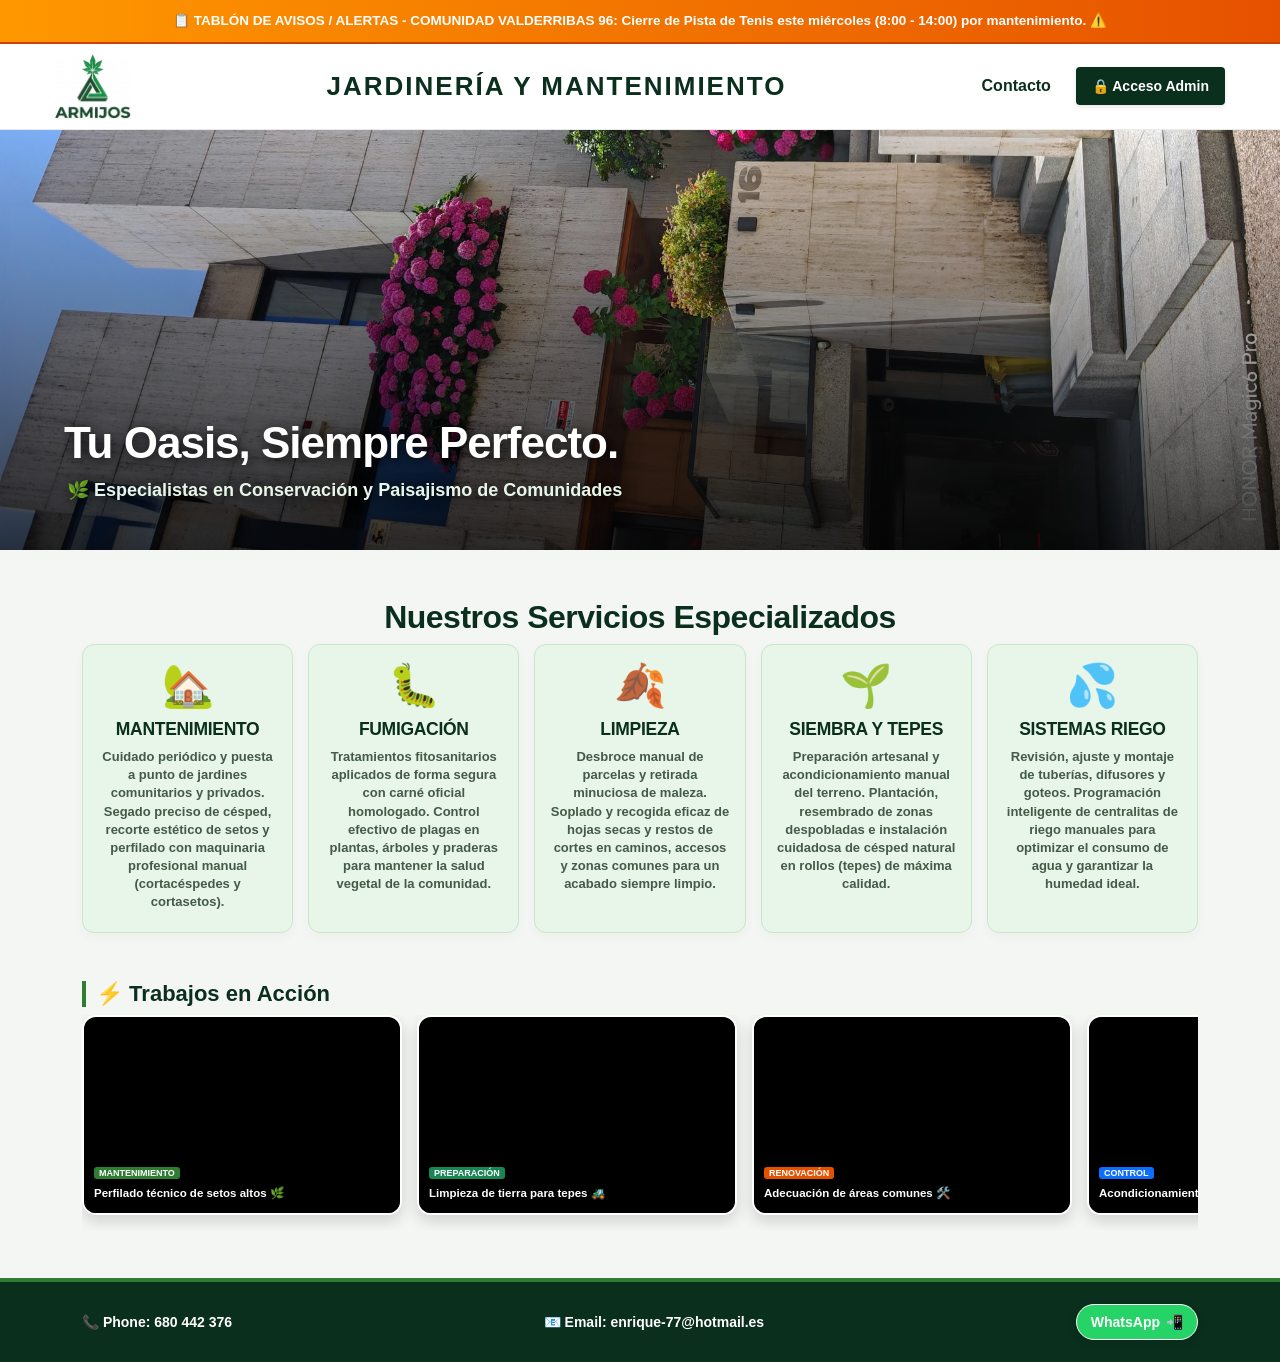
==== index.html @ d78866ff "Estructura unificada con carpetas" ====
<!DOCTYPE html>
<html lang="es">
<head>
    <meta charset="UTF-8">
    <meta name="viewport" content="width=device-width, initial-scale=1.0">
    <title>Jardinería y Mantenimiento Integral | Armijos</title>
    <!-- Enlaces a tus archivos locales de la carpeta css -->
    <link rel="stylesheet" href="css/bootstrap.min.css">
    <link rel="stylesheet" href="css/estilos.css">
    <style>
        /* 🌳 Ajustes visuales basados en tu mockup corporativo */
        body { background-color: #f4f6f4; font-family: 'Segoe UI', Tahoma, Geneva, sans-serif; margin: 0; padding: 0; }
        
        /* Barra de Alertas Naranja superior */
        .marquee-alert-bar { background: linear-gradient(90deg, #FF9800 0%, #E65100 100%); color: white; font-weight: 700; font-size: 13.5px; padding: 10px 20px; text-align: center; border-bottom: 2px solid #cc4100; box-shadow: 0 2px 5px rgba(0,0,0,0.05); }
        
        /* NUEVOS ESTILOS CABECERA: Logo Izquierda, Título Central y Menú Limpio Derecha */
        .header-logo-area { background-color: #ffffff; padding: 10px 0; border-bottom: 1px solid #eaeaea; }
        .nav-container-armijos { display: flex; justify-content: space-between; align-items: center; max-width: 1200px; margin: 0 auto; padding: 0 15px; }
        
        /* Enlaces del menú exclusivos de la derecha */
        .nav-menu-links-derecha a { color: #0A2F1D; text-decoration: none; font-weight: 700; font-size: 16px; transition: color 0.2s; }
        .nav-menu-links-derecha a:hover { color: #2E7D32; }

        /* Estilos locales para el Hero Carousel de fotos transicionales */
        .armijos-slide { position: absolute; top: 0; left: 0; width: 100%; height: 100%; opacity: 0; transition: opacity 1.2s ease-in-out; }
        .armijos-slide.active { opacity: 1; }
        
        /* Cuadrícula de 5 Columnas de Servicios */
        .mockup-services-grid { display: grid; grid-template-columns: repeat(5, 1fr); gap: 15px; margin-bottom: 40px; }
        @media (max-width: 992px) { .mockup-services-grid { grid-template-columns: repeat(2, 1fr); } }
        @media (max-width: 576px) { .mockup-services-grid { grid-template-columns: 1fr; } }
        
        /* Tarjetas Verdes Limpias */
        .mockup-card { background: #E8F5E9; border: 1px solid #C8E6C9; border-radius: 12px; padding: 25px 15px; text-align: center; box-shadow: 0 4px 12px rgba(0,0,0,0.03); transition: transform 0.2s, border-color 0.2s; display: flex; flex-direction: column; align-items: center; justify-content: space-between; }
        .mockup-card:hover { transform: translateY(-4px); background-color: #ffffff; border-color: #0A2F1D; box-shadow: 0 8px 20px rgba(10,47,29,0.1); }
        .mockup-card svg { width: 55px; height: 55px; margin-bottom: 15px; fill: #0A2F1D; }
        .mockup-card h3 { color: #0A2F1D; font-size: 17.5px; font-weight: 800; line-height: 1.2; margin-bottom: 8px; text-transform: uppercase; letter-spacing: -0.3px; }
        .mockup-card p { color: #435b47; font-size: 13px; font-weight: 600; margin: 0; line-height: 1.3; }

        /* Estilos fijos para evitar que los Shorts verticales se hagan gigantes hacia abajo */
        .reel-box-armijos {
            flex: 0 0 320px;
            width: 320px;
            background-color: #000; 
            border-radius: 14px; 
            overflow: hidden; 
            position: relative; 
            aspect-ratio: 16/10; 
            box-shadow: 0 6px 15px rgba(0,0,0,0.15); 
            border: 2px solid #fff;
            transition: transform 0.3s cubic-bezier(0.25, 0.8, 0.25, 1), box-shadow 0.3s ease, border-color 0.3s ease;
        }
        .reel-box-armijos:hover {
            transform: scale(1.04) translateY(-5px);
            box-shadow: 0 12px 25px rgba(10,47,29,0.3);
            border-color: #2E7D32;
            cursor: pointer;
        }
        .reel-text-overlay {
            position: absolute; 
            bottom: 0; 
            left: 0; 
            width: 100%; 
            background: linear-gradient(transparent, rgba(0,0,0,0.95)); 
            padding: 12px 10px; 
            color: white; 
            pointer-events: none;
            font-family: 'Segoe UI', sans-serif;
        }

        /* Pie de Página Público */
        .footer-publico-armijos { background-color: #0A2F1D; color: white; padding: 22px 0; font-size: 14px; font-weight: 600; border-top: 4px solid #2E7D32; }
        .footer-flex-info { display: flex; justify-content: space-between; align-items: center; flex-wrap: wrap; }
        .whatsapp-fixed-badge { background-color: #25D366; color: white; padding: 6px 14px; border-radius: 50px; text-decoration: none; font-weight: 700; display: inline-flex; align-items: center; gap: 6px; box-shadow: 0 4px 10px rgba(0,0,0,0.1); }
        .whatsapp-fixed-badge:hover { color: white; background-color: #1ebd58; }
    </style>
</head>
<body>

    <!-- Contenedor General de la Vista Pública -->
    <div id="pantalla-publica-vecinos">
        
        <!-- Barra de Avisos Dinámica del Mockup -->
        <div class="marquee-alert-bar">
            <span id="texto-marquesina-dinamica">📋 TABLÓN DE AVISOS / ALERTAS - COMUNIDAD VALDERRIBAS 96: Cierre de Pista de Tenis este miércoles (8:00 - 14:00) por mantenimiento. ⚠️</span>
        </div>

        <!-- Cabecera Logo Izquierda, Texto Central y Menú Exclusivo -->
        <div class="header-logo-area">
            <div class="container nav-container-armijos">
                
                <!-- 1. Logo Solo a la Izquierda -->
                <div style="display: flex; align-items: center;">
                    <img src="logo_solo.jpeg" alt="ARMIJOS LOGO" style="height: 65px; object-fit: contain;" onerror="this.src='LOGO_Transparente.png'">
                </div>

                <!-- 2. Texto Resaltado en el Espacio en Blanco -->
                <div style="flex-grow: 1; text-align: center; padding: 0 20px;">
                    <h2 style="color: #0A2F1D; font-family: 'Arial Black', sans-serif; font-weight: 900; font-size: 26px; margin: 0; letter-spacing: 2px; text-transform: uppercase;">
                        Jardinería y Mantenimiento
                    </h2>
                </div>

                <!-- 3. Menú Exclusivo a la Derecha -->
                <div class="nav-menu-links-derecha" style="display: flex; align-items: center; gap: 25px;">
                    <a href="#contacto">Contacto</a>
                    <a onclick="solicitarAccesoAdmin()" style="cursor: pointer; background-color: #0A2F1D; color: white; padding: 8px 16px; border-radius: 4px; font-weight: bold; font-size: 14px; text-decoration: none; box-shadow: 0 2px 5px rgba(0,0,0,0.1);">🔒 Acceso Admin</a>
                </div>

            </div>
        </div>
        <!-- ==========================================================
             HERO SLIDER PREMIUM 420PX - 55 IMÁGENES REALES ARMIJOS
             ========================================================== -->
        <div id="inicio" style="width: 100%; height: 420px; position: relative; overflow: hidden; margin-bottom: 40px; background-color: #0A2F1D;">
            
            <!-- Bloque Completo de las 55 Diapositivas con Encuadres Optimizados -->
            <div class="armijos-slide active"><img src="galeria_servicios/1.jpeg" style="width:100%; height:420px; object-fit:cover; object-position: center 80%;" onerror="this.src='TARJEETA.jpeg'"></div>
            <div class="armijos-slide"><img src="galeria_servicios/2.jpeg" style="width:100%; height:420px; object-fit:cover; object-position: center bottom;"></div>
            <div class="armijos-slide"><img src="galeria_servicios/3.jpeg" style="width:100%; height:420px; object-fit:cover; object-position: center bottom;"></div>
            <div class="armijos-slide"><img src="galeria_servicios/4.jpeg" style="width:100%; height:420px; object-fit:cover; object-position: center 75%;"></div>
            <div class="armijos-slide"><img src="galeria_servicios/5.jpeg" style="width:100%; height:420px; object-fit:cover; object-position: center bottom;"></div>
            <div class="armijos-slide"><img src="galeria_servicios/6.jpeg" style="width:100%; height:420px; object-fit:cover; object-position: center bottom;"></div>
            <div class="armijos-slide"><img src="galeria_servicios/7.jpeg" style="width:100%; height:420px; object-fit:cover; object-position: center 80%;"></div>
            <div class="armijos-slide"><img src="galeria_servicios/8.jpeg" style="width:100%; height:420px; object-fit:cover; object-position: center bottom;"></div>
            <div class="armijos-slide"><img src="galeria_servicios/9.jpeg" style="width:100%; height:420px; object-fit:cover; object-position: center bottom;"></div>
            <div class="armijos-slide"><img src="galeria_servicios/10.jpeg" style="width:100%; height:420px; object-fit:cover; object-position: center 75%;"></div>
            <div class="armijos-slide"><img src="galeria_servicios/11.jpeg" style="width:100%; height:420px; object-fit:cover; object-position: center bottom;"></div>
            <div class="armijos-slide"><img src="galeria_servicios/12.jpeg" style="width:100%; height:420px; object-fit:cover; object-position: center bottom;"></div>
            <div class="armijos-slide"><img src="galeria_servicios/13.jpeg" style="width:100%; height:420px; object-fit:cover; object-position: center 80%;"></div>
            <div class="armijos-slide"><img src="galeria_servicios/14.jpeg" style="width:100%; height:420px; object-fit:cover; object-position: center bottom;"></div>
            <div class="armijos-slide"><img src="galeria_servicios/15.jpeg" style="width:100%; height:420px; object-fit:cover; object-position: center bottom;"></div>
            <div class="armijos-slide"><img src="galeria_servicios/16.jpeg" style="width:100%; height:420px; object-fit:cover; object-position: center center;"></div>
            <div class="armijos-slide"><img src="galeria_servicios/17.jpeg" style="width:100%; height:420px; object-fit:cover; object-position: center 75%;"></div>
            <div class="armijos-slide"><img src="galeria_servicios/18.jpeg" style="width:100%; height:420px; object-fit:cover; object-position: center bottom;"></div>
            <div class="armijos-slide"><img src="galeria_servicios/19.jpeg" style="width:100%; height:420px; object-fit:cover; object-position: center bottom;"></div>
            <div class="armijos-slide"><img src="galeria_servicios/20.jpeg" style="width:100%; height:420px; object-fit:cover; object-position: center 80%;"></div>
            <div class="armijos-slide"><img src="galeria_servicios/21.jpeg" style="width:100%; height:420px; object-fit:cover; object-position: center bottom;"></div>
            <div class="armijos-slide"><img src="galeria_servicios/22.jpeg" style="width:100%; height:420px; object-fit:cover; object-position: center center;"></div>
            <div class="armijos-slide"><img src="galeria_servicios/23.jpeg" style="width:100%; height:420px; object-fit:cover; object-position: center bottom;"></div>
            <div class="armijos-slide"><img src="galeria_servicios/24.jpeg" style="width:100%; height:420px; object-fit:cover; object-position: center 75%;"></div>
            <div class="armijos-slide"><img src="galeria_servicios/25.jpeg" style="width:100%; height:420px; object-fit:cover; object-position: center bottom;"></div>
            <div class="armijos-slide"><img src="galeria_servicios/26.jpeg" style="width:100%; height:420px; object-fit:cover; object-position: center bottom;"></div>
            <div class="armijos-slide"><img src="galeria_servicios/27.jpeg" style="width:100%; height:420px; object-fit:cover; object-position: center center;"></div>
            <div class="armijos-slide"><img src="galeria_servicios/28.jpeg" style="width:100%; height:420px; object-fit:cover; object-position: center bottom;"></div>
            <div class="armijos-slide"><img src="galeria_servicios/29.jpeg" style="width:100%; height:420px; object-fit:cover; object-position: center bottom;"></div>
            <div class="armijos-slide"><img src="galeria_servicios/30.jpeg" style="width:100%; height:420px; object-fit:cover; object-position: center 75%;"></div>
            <div class="armijos-slide"><img src="galeria_servicios/31.jpeg" style="width:100%; height:420px; object-fit:cover; object-position: center bottom;"></div>
            <div class="armijos-slide"><img src="galeria_servicios/32.jpeg" style="width:100%; height:420px; object-fit:cover; object-position: center bottom;"></div>
            <div class="armijos-slide"><img src="galeria_servicios/33.jpeg" style="width:100%; height:420px; object-fit:cover; object-position: center center;"></div>
            <div class="armijos-slide"><img src="galeria_servicios/34.jpeg" style="width:100%; height:420px; object-fit:cover; object-position: center bottom;"></div>
            <div class="armijos-slide"><img src="galeria_servicios/35.jpeg" style="width:100%; height:420px; object-fit:cover; object-position: center bottom;"></div>
            <div class="armijos-slide"><img src="galeria_servicios/36.jpeg" style="width:100%; height:420px; object-fit:cover; object-position: center center;"></div>
            <div class="armijos-slide"><img src="galeria_servicios/37.jpeg" style="width:100%; height:420px; object-fit:cover; object-position: center 75%;"></div>
            <div class="armijos-slide"><img src="galeria_servicios/38.jpeg" style="width:100%; height:420px; object-fit:cover; object-position: center bottom;"></div>
            <div class="armijos-slide"><img src="galeria_servicios/39.jpeg" style="width:100%; height:420px; object-fit:cover; object-position: center bottom;"></div>
            <div class="armijos-slide"><img src="galeria_servicios/40.jpeg" style="width:100%; height:420px; object-fit:cover; object-position: center 80%;"></div>
            <div class="armijos-slide"><img src="galeria_servicios/41.jpeg" style="width:100%; height:420px; object-fit:cover; object-position: center bottom;"></div>
            <div class="armijos-slide"><img src="galeria_servicios/42.jpeg" style="width:100%; height:420px; object-fit:cover; object-position: center center;"></div>
            <div class="armijos-slide"><img src="galeria_servicios/43.jpeg" style="width:100%; height:420px; object-fit:cover; object-position: center bottom;"></div>
            <div class="armijos-slide"><img src="galeria_servicios/44.jpeg" style="width:100%; height:420px; object-fit:cover; object-position: center 75%;"></div>
            <div class="armijos-slide"><img src="galeria_servicios/45.jpeg" style="width:100%; height:420px; object-fit:cover; object-position: center bottom;"></div>
            <div class="armijos-slide"><img src="galeria_servicios/46.jpeg" style="width:100%; height:420px; object-fit:cover; object-position: center bottom;"></div>
            <div class="armijos-slide"><img src="galeria_servicios/47.jpeg" style="width:100%; height:420px; object-fit:cover; object-position: center center;"></div>
            <div class="armijos-slide"><img src="galeria_servicios/48.jpeg" style="width:100%; height:420px; object-fit:cover; object-position: center bottom;"></div>
            <div class="armijos-slide"><img src="galeria_servicios/49.jpeg" style="width:100%; height:420px; object-fit:cover; object-position: center bottom;"></div>
            <div class="armijos-slide"><img src="galeria_servicios/50.jpeg" style="width:100%; height:420px; object-fit:cover; object-position: center 80%;"></div>
            <div class="armijos-slide"><img src="galeria_servicios/51.jpeg" style="width:100%; height:420px; object-fit:cover; object-position: center bottom;"></div>
            <div class="armijos-slide"><img src="galeria_servicios/52.jpeg" style="width:100%; height:420px; object-fit:cover; object-position: center center;"></div>
            <div class="armijos-slide"><img src="galeria_servicios/53.jpeg" style="width:100%; height:420px; object-fit:cover; object-position: center bottom;"></div>
            <div class="armijos-slide"><img src="galeria_servicios/54.jpeg" style="width:100%; height:420px; object-fit:cover; object-position: center 75%;"></div>
            <div class="armijos-slide"><img src="galeria_servicios/55.jpeg" style="width:100%; height:420px; object-fit:cover; object-position: center bottom;"></div>

            <!-- Capa oscura de contraste estético (Mejora la lectura del texto blanco) -->
            <div style="position: absolute; top:0; left:0; width:100%; height:100%; background: linear-gradient(transparent, rgba(0,0,0,0.75)); pointer-events: none;"></div>
            
Tu Oasis, Siempre Perfecto.
🌿 Especialistas en Conservación y Paisajismo de Comunidades            <!-- MENSAJE CORPORATIVO FIJADO EN EL BORDE INFERIOR SEGURO -->
            <div style="position: absolute; bottom: 45px; left: 5%; color: white; text-shadow: 2px 2px 14px rgba(0,0,0,0.95); z-index: 10; max-width: 85%;">
                <h1 style="font-size: 44px; font-weight: 900; font-family: 'Arial Black', sans-serif; margin: 0; letter-spacing: -1px; line-height: 1.1;">Tu Oasis, Siempre Perfecto.</h1>
                <p style="font-size: 18px; font-weight: 600; color: #E8F5E9; margin-top: 8px; margin-left: 3px; margin-bottom: 0;">🌿 Especialistas en Conservación y Paisajismo de Comunidades</p>
            </div>
        </div>

        <!-- Contenedor General: Servicios Profesionales Explicativos Reales Armijos -->
        <div class="container my-5" id="servicios">
            <h2 class="text-center fw-bold mb-4" style="color: #0A2F1D; font-family: 'Arial Black', sans-serif; letter-spacing: -0.5px;">Nuestros Servicios Especializados</h2>
            
            <div class="mockup-services-grid mb-5">
                
                <!-- 1. JARDINES Y CORTES -->
                <div class="mockup-card" style="display: flex; flex-direction: column; justify-content: start; text-align: center; padding: 20px 15px; height: 100%;">
                    <div style="font-size: 42px; margin-bottom: 12px; line-height: 1;">🏡</div>
                    <div>
                        <h3>Mantenimiento</h3>
                        <p style="margin-top: 8px; font-size: 13px; line-height: 1.4;">Cuidado periódico y puesta a punto de jardines comunitarios y privados. Segado preciso de césped, recorte estético de setos y perfilado con maquinaria profesional manual (cortacéspedes y cortasetos).</p>
                    </div>
                </div>

                <!-- 2. CONTROL Y FUMIGACIÓN -->
                <div class="mockup-card" style="display: flex; flex-direction: column; justify-content: start; text-align: center; padding: 20px 15px; height: 100%;">
                    <div style="font-size: 42px; margin-bottom: 12px; line-height: 1;">🐛</div>
                    <div>
                        <h3>Fumigación</h3>
                        <p style="margin-top: 8px; font-size: 13px; line-height: 1.4;">Tratamientos fitosanitarios aplicados de forma segura con carné oficial homologado. Control efectivo de plagas en plantas, árboles y praderas para mantener la salud vegetal de la comunidad.</p>
                    </div>
                </div>

                <!-- 3. LIMPIEZA Y SOPLADO -->
                <div class="mockup-card" style="display: flex; flex-direction: column; justify-content: start; text-align: center; padding: 20px 15px; height: 100%;">
                    <div style="font-size: 42px; margin-bottom: 12px; line-height: 1;">🍂</div>
                    <div>
                        <h3>Limpieza</h3>
                        <p style="margin-top: 8px; font-size: 13px; line-height: 1.4;">Desbroce manual de parcelas y retirada minuciosa de maleza. Soplado y recogida eficaz de hojas secas y restos de cortes en caminos, accesos y zonas comunes para un acabado siempre limpio.</p>
                    </div>
                </div>

                <!-- 4. PREPARACIÓN Y SIEMBRA -->
                <div class="mockup-card" style="display: flex; flex-direction: column; justify-content: start; text-align: center; padding: 20px 15px; height: 100%;">
                    <div style="font-size: 42px; margin-bottom: 12px; line-height: 1;">🌱</div>
                    <div>
                        <h3>Siembra y Tepes</h3>
                        <p style="margin-top: 8px; font-size: 13px; line-height: 1.4;">Preparación artesanal y acondicionamiento manual del terreno. Plantación, resembrado de zonas despobladas e instalación cuidadosa de césped natural en rollos (tepes) de máxima calidad.</p>
                    </div>
                </div>

                <!-- 5. REPARACIÓN DE RIEGOS -->
                <div class="mockup-card" style="display: flex; flex-direction: column; justify-content: start; text-align: center; padding: 20px 15px; height: 100%;">
                    <div style="font-size: 42px; margin-bottom: 12px; line-height: 1;">💦</div>
                    <div>
                        <h3>Sistemas Riego</h3>
                        <p style="margin-top: 8px; font-size: 13px; line-height: 1.4;">Revisión, ajuste y montaje de tuberías, difusores y goteos. Programación inteligente de centralitas de riego manuales para optimizar el consumo de agua y garantizar la humedad ideal.</p>
                    </div>
                </div>

            </div>



            <!-- Bloque de Videos Cortos Reenganchados en Acción -->
            <h3 class="fw-bold mb-4" style="color: #0A2F1D; font-size: 22px; border-left: 4px solid #2E7D32; padding-left: 10px;">⚡ Trabajos en Acción</h3>
            
            <div style="display: flex; gap: 15px; overflow-x: auto; padding-bottom: 15px;">
                
                <div class="reel-box-armijos">
                    <video src="galeria_servicios/videos_cortos/v1.mp4" autoplay loop muted playsinline style="width:100%; height:100%; object-fit: cover;"></video>
                    <div class="reel-text-overlay">
                        <span style="background-color: #2E7D32; font-size: 9px; font-weight: 700; padding: 1px 5px; border-radius: 3px; text-transform: uppercase;">Mantenimiento</span>
                        <p style="margin: 4px 0 0 0; font-size: 11.5px; font-weight: 700; line-height: 1.2;">Perfilado técnico de setos altos 🌿</p>
                    </div>
                </div>

                <div class="reel-box-armijos">
                    <video src="galeria_servicios/videos_cortos/v2.mp4" autoplay loop muted playsinline style="width:100%; height:100%; object-fit: cover;"></video>
                    <div class="reel-text-overlay">
                        <span style="background-color: #198754; font-size: 9px; font-weight: 700; padding: 1px 5px; border-radius: 3px; text-transform: uppercase;">Preparación</span>
                        <p style="margin: 4px 0 0 0; font-size: 11.5px; font-weight: 700; line-height: 1.2;">Limpieza de tierra para tepes 🚜</p>
                    </div>
                </div>

                <div class="reel-box-armijos">
                    <video src="galeria_servicios/videos_cortos/v3.mp4" autoplay loop muted playsinline style="width:100%; height:100%; object-fit: cover;"></video>
                    <div class="reel-text-overlay">
                        <span style="background-color: #E65100; font-size: 9px; font-weight: 700; padding: 1px 5px; border-radius: 3px; text-transform: uppercase;">Renovación</span>
                        <p style="margin: 4px 0 0 0; font-size: 11.5px; font-weight: 700; line-height: 1.2;">Adecuación de áreas comunes 🛠️</p>
                    </div>
                </div>

                <div class="reel-box-armijos">
                    <video src="galeria_servicios/videos_cortos/v4.mp4" autoplay loop muted playsinline style="width:100%; height:100%; object-fit: cover;"></video>
                    <div class="reel-text-overlay">
                        <span style="background-color: #0d6efd; font-size: 9px; font-weight: 700; padding: 1px 5px; border-radius: 3px; text-transform: uppercase;">Control</span>
                        <p style="margin: 4px 0 0 0; font-size: 11.5px; font-weight: 700; line-height: 1.2;">Acondicionamiento forestal completo 🌲</p>
                    </div>
                </div>

                <div class="reel-box-armijos">
                    <video src="galeria_servicios/videos_cortos/v5.mp4" autoplay loop muted playsinline style="width:100%; height:100%; object-fit: cover;"></video>
                    <div class="reel-text-overlay">
                        <span style="background-color: #7B1FA2; font-size: 9px; font-weight: 700; padding: 1px 5px; border-radius: 3px; text-transform: uppercase;">Podas</span>
                        <p style="margin: 4px 0 0 0; font-size: 11.5px; font-weight: 700; line-height: 1.2;">Perfilado estético de coníferas 🌲</p>
                    </div>
                </div>

                <div class="reel-box-armijos">
                    <video src="galeria_servicios/videos_cortos/v6.mp4" autoplay loop muted playsinline style="width:100%; height:100%; object-fit: cover;"></video>
                    <div class="reel-text-overlay">
                        <span style="background-color: #20c997; font-size: 9px; font-weight: 700; padding: 1px 5px; border-radius: 3px; text-transform: uppercase;">Zonas Verdes</span>
                        <p style="margin: 4px 0 0 0; font-size: 11.5px; font-weight: 700; line-height: 1.2;">Mantenimiento estival de fincas 🌿</p>
                    </div>
                </div>

                <div class="reel-box-armijos">
                    <video src="galeria_servicios/videos_cortos/v7.mp4" autoplay loop muted playsinline style="width:100%; height:100%; object-fit: cover;"></video>
                    <div class="reel-text-overlay">
                        <span style="background-color: #343a40; font-size: 9px; font-weight: 700; padding: 1px 5px; border-radius: 3px; text-transform: uppercase;">Cercados</span>
                        <p style="margin: 4px 0 0 0; font-size: 11.5px; font-weight: 700; line-height: 1.2;">Alineación de setos perimetrales 📏</p>
                    </div>
                </div>

            </div>
        </div>

         <!-- Pie de Página de la Cara Pública con WhatsApp 100% Funcional -->
        <footer class="footer-publico-armijos" id="contacto">
            <div class="container footer-flex-info" style="display: flex; justify-content: space-between; align-items: center; flex-wrap: wrap;">
                <div>📞 Phone: 680 442 376</div>
                <div>📧 Email: enrique-77@hotmail.es</div>
                <div>
                    <!-- Enlace oficial directo al chat de Enrique con mensaje predefinido -->
                    <a href="https://wa.me/680442376" 
                       target="_blank" 
                       class="whatsapp-fixed-badge" 
                       style="transition: background-color 0.2s; border: 1px solid #fff; text-decoration: none; padding: 6px 14px; background-color: #25D366; color: white; border-radius: 50px; font-weight: 700; display: inline-flex; align-items: center; gap: 6px;">
                        <span>WhatsApp</span> 📲
                    </a>
                </div>
            </div>
        </footer>
    </div>

    <!-- SCRIPTS DE CONTROL JAVASCRIPT EXCLUSIVOS -->
    <script>
        // 1. Lector automático del tablón de anuncios dinámico
        document.addEventListener("DOMContentLoaded", () => {
            const marquesinaTexto = document.getElementById("texto-marquesina-dinamica");
            const avisoGuardado = localStorage.getItem("aviso_armijos_guardado");
            if (avisoGuardado && marquesinaTexto) {
                marquesinaTexto.innerHTML = "📢 " + avisoGuardado;
            }
        });

        // 2. Motor de transiciones fluidas de alta velocidad para las 55 diapositivas
        document.addEventListener("DOMContentLoaded", () => {
            const slides = document.querySelectorAll('.armijos-slide');
            let currentSlide = 0;
            if(slides.length > 1) {
                setInterval(() => {
                    slides[currentSlide].classList.remove('active');
                    currentSlide = (currentSlide + 1) % slides.length;
                    slides[currentSlide].classList.add('active');
                }, 3000); // Rotación cada 3 segundos
            }
        });

        // 3. Sistema interactivo seguro de clave administrativa
        function solicitarAccesoAdmin() {
            const entradaClave = prompt("Introduce tu clave de Administrador Armijos:");
            if (entradaClave === "armijos2026") {
                window.location.href = "admin.html";
            } else if (entradaClave !== null) {
                alert("Acceso denegado. Clave incorrecta.");
            }
        }
    </script>
</body>
</html>
---- css/estilos.css ----
/* ==========================================
   VARIABLES GLOBALES (Colores y Tipografía)
   ========================================== */
:root {
    --verde-oscuro: #0A2F1D;     /* Tu color corporativo principal */
    --verde-claro: #2E7D32;      /* Segundo tono de verde para el logo/detalles */
    --blanco-puro: #FFFFFF;      /* Fondos limpios */
    --gris-fondo: #F4F6F4;       /* Fondo sutil para bloques */
    --gris-oscuro: #2C3E2F;      /* Para textos, garantizando alta legibilidad */
    --alerta-color: #E65100;     /* Naranja corporativo para notas de portería urgentes */
    --fuente-principal: 'Segoe UI', Tahoma, Geneva, Verdana, sans-serif; /* Tipografía recta moderna */
}

/* ==========================================
   ESTILOS BASE / RESET
   ========================================== */
* {
    margin: 0;
    padding: 0;
    box-sizing: border-box;
}

body {
    font-family: var(--fuente-principal);
    color: var(--gris-oscuro);
    background-color: var(--blanco-puro);
    line-height: 1.6;
}

/* Contenedor estándar para que todo esté alineado */
.contenedor {
    width: 90%;
    max-width: 1200px;
    margin: 0 auto;
}
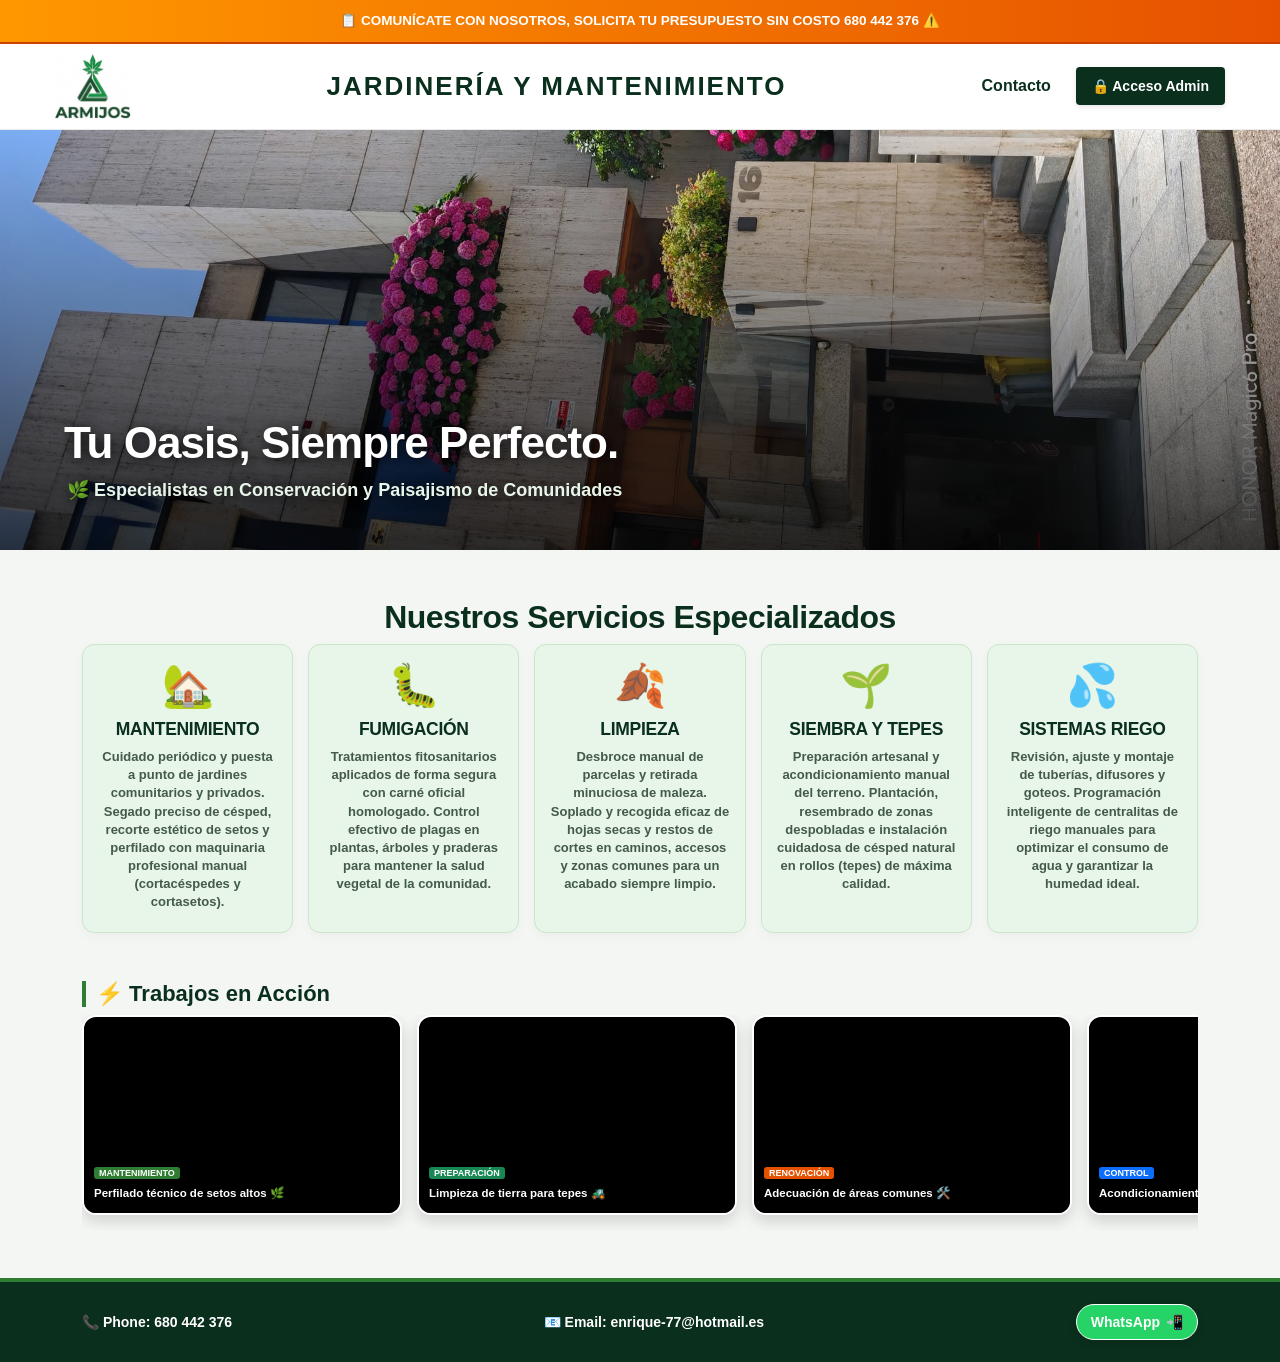
==== commit aba4905c: "Actualizacion de la web" ====
--- a/index.html
+++ b/index.html
@@ -83,7 +83,7 @@
         
         <!-- Barra de Avisos Dinámica del Mockup -->
         <div class="marquee-alert-bar">
-            <span id="texto-marquesina-dinamica">📋 TABLÓN DE AVISOS / ALERTAS - COMUNIDAD VALDERRIBAS 96: Cierre de Pista de Tenis este miércoles (8:00 - 14:00) por mantenimiento. ⚠️</span>
+            <span id="texto-marquesina-dinamica">📋 COMUNÍCATE CON NOSOTROS, SOLICITA TU PRESUPUESTO SIN COSTO 680 442 376 ⚠️</span>
         </div>
 
         <!-- Cabecera Logo Izquierda, Texto Central y Menú Exclusivo -->
